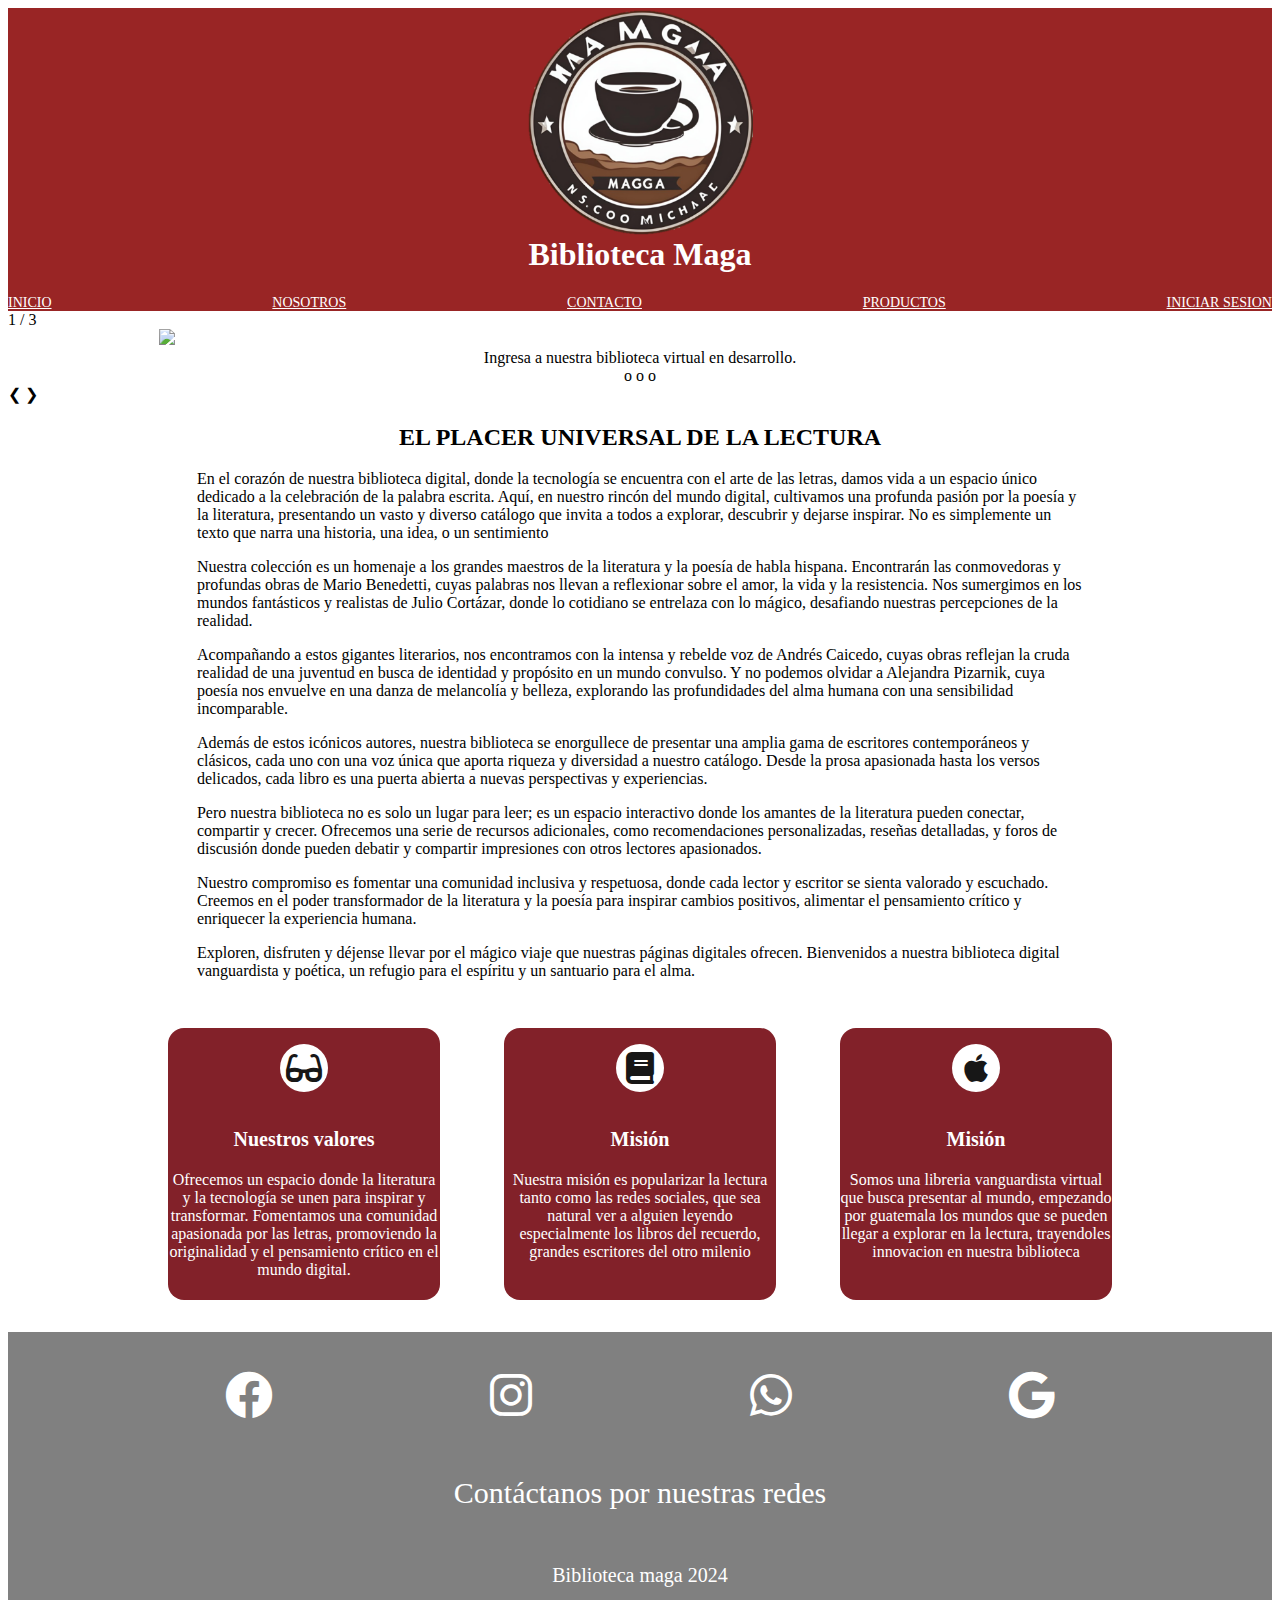
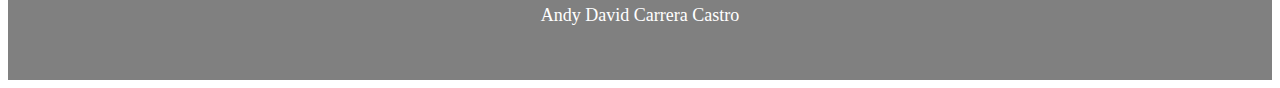
==== index.html @ 05ac1543 "Update index 1.html" ====
<!DOCTYPE html>
<html lang="en">
<head>
    <meta charset="UTF-8">
    <meta name="viewport" content="width=device-width, initial-scale=1.0">
    <link rel="stylesheet" href="https://cdnjs.cloudflare.com/ajax/libs/font-awesome/6.0.0-beta3/css/all.min.css">
    <link rel="styleshet" href="style.css"/>  
    <title>Proyecto int a los sistemas</title>
</head>
<body>
  <div class="contene"  style="text-align: center; background-color: #992525 ;">
  <div class="head">
    <img src="imges/maga logo.png" alt="logotipo de la libreria" style="width: 6cm; align-items: center; margin-top: 0%; margin-bottom: -2%;">
    <h1 style="text-align: center; color: #fff;"> Biblioteca Maga</h1>
  </div>
 <div class="head">   
    <div class="logo">
      <a href="#"></a>   
    </div>  

      <nav class="navbar" style="justify-content: space-between; display: flex;"> 
           <a href="#" style="font-size: 14px; color: #fff;">INICIO</a>
           <a href="#" style="font-size: 14px; color: #fff;">NOSOTROS</a>    
           <a href="#" style="font-size: 14px; color: #fff;">CONTACTO</a>
           <a href="#" style="font-size: 14px; color: #fff;">PRODUCTOS</a>
           <a href="page1.html" style="font-size: 14px; color: #fff;">INICIAR SESION</a>
      </nav>
    </div>    
  </div>  
    <!-- Slideshow container -->
    <div class="slideshow-container">

      <!-- Full-width images with number and caption text -->
      <div class="mySlides fade">
        <div class="numbertext">1 / 3</div>
        <a href="###">
        <img src="imges/imagen1.png" style="align-items:center; width: 28cm; margin-left: 4cm; margin-right: 4cm;">
        </a>
        <div class="text" style="text-align: center;">Ingresa a nuestra biblioteca virtual en desarrollo.</div> 
      </div>
    
      <div class="mySlides fade">
        <div class="numbertext">2 / 3</div>
        <a href="##">
        <img src="imges/imagen2.png" style="align-items:center; width: 28cm; margin-left: 4cm; margin-right: 4cm;">
        </a>
        <div class="text" style="text-align: center;">¡Crea una cuenta e inscríbete!</div> 
      </div>
    
      <div class="mySlides fade">
        <div class="numbertext">3 / 3</div>
        <a href="####">
        <img src="imges/imagen3.png" style="align-items:center; width: 28cm; margin-left: 4cm; margin-right: 4cm; flex-wrap: wrap;">
        </a>
        <div class="text" style="text-align: center;">Personajes que inspiran vida y tristeza</div>
      </div>
    </div>
  
    <!-- los puntos/circulos -->
    <div style="text-align:center">
      <span class="dot" onclick="currentSlide(1)">o</span>
      <span class="dot" onclick="currentSlide(2)">o</span>
      <span class="dot" onclick="currentSlide(3)">o</span>
    </div>
  
    
      <!-- botones previo y siguiente -->
    <div>
      <a class="prev" onclick="plusSlides(-1)" style="cursor: pointer;">&#10094;</a>
      <a class="next" onclick="plusSlides(1)" style="cursor: pointer;">&#10095;</a>
    </div>



  <header class="content header">

      <h2 class="title" style="text-align: center;"> EL PLACER UNIVERSAL DE LA LECTURA </h2>
  </header>
      <p style=" margin-left: 5cm; margin-right: 5cm;"> 
        En el corazón de nuestra biblioteca digital,
         donde la tecnología se encuentra con el arte 
         de las letras, damos vida a un espacio único
          dedicado a la celebración de la palabra escrita.
           Aquí, en nuestro rincón del mundo digital, 
           cultivamos una profunda pasión por la poesía
            y la literatura, presentando un vasto y diverso
             catálogo que invita a todos a explorar, descubrir y dejarse inspirar. 
               No es simplemente un texto que narra una historia, una idea, o un sentimiento
      </p>
      <p style=" margin-left: 5cm; margin-right: 5cm;">Nuestra colección es un homenaje a los grandes maestros de la literatura y la poesía de habla hispana.
         Encontrarán las conmovedoras y profundas obras de Mario Benedetti, cuyas palabras nos llevan a reflexionar 
         sobre el amor, la vida y la resistencia. Nos sumergimos en los mundos fantásticos y realistas de Julio Cortázar,
          donde lo cotidiano se entrelaza con lo mágico, desafiando nuestras percepciones de la realidad.
      </p style=" margin-left: 5cm; margin-right: 5cm;">

       <p style=" margin-left: 5cm; margin-right: 5cm;">Acompañando a estos gigantes literarios, nos encontramos con la intensa y rebelde voz de Andrés Caicedo, 
        cuyas obras reflejan la cruda realidad de una juventud en busca de identidad y propósito en un mundo convulso.
         Y no podemos olvidar a Alejandra Pizarnik, cuya poesía nos envuelve en una danza de melancolía y belleza, 
         explorando las profundidades del alma humana con una sensibilidad incomparable.
      </p style=" margin-left: 5cm; margin-right: 5cm;">

      <p style=" margin-left: 5cm; margin-right: 5cm;">Además de estos icónicos autores, nuestra biblioteca se enorgullece de presentar una amplia gama de escritores
         contemporáneos y clásicos, cada uno con una voz única que aporta riqueza y diversidad a nuestro catálogo.
          Desde la prosa apasionada hasta los versos delicados, cada libro es una puerta abierta a nuevas perspectivas 
          y experiencias.</p>

        <p style=" margin-left: 5cm; margin-right: 5cm;">Pero nuestra biblioteca no es solo un lugar para leer; es un espacio interactivo donde los amantes de la 
          literatura pueden conectar, compartir y crecer. Ofrecemos una serie de recursos adicionales,
           como recomendaciones personalizadas, reseñas detalladas, y foros de discusión donde pueden debatir
            y compartir impresiones con otros lectores apasionados.</p>

        <p style=" margin-left: 5cm; margin-right: 5cm;">Nuestro compromiso es fomentar una comunidad inclusiva y respetuosa,
           donde cada lector y escritor se sienta valorado y escuchado.
           Creemos en el poder transformador de la literatura y la poesía para inspirar cambios positivos,
            alimentar el pensamiento crítico y enriquecer la experiencia humana.</p>

        <p style=" margin-left: 5cm; margin-right: 5cm;">Exploren, disfruten y déjense llevar por el mágico viaje que nuestras páginas digitales ofrecen. Bienvenidos
           a nuestra biblioteca digital vanguardista y poética, un refugio para el espíritu y un santuario para el alma.</p>
      <div class="box-containner" style="display: flex; justify-content: center; flex-wrap: wrap; ">

        <div class=box style="height: 17rem; width: 17rem; background-color: #822129; text-align: center; border-radius: 1rem; box-shadow: 0, 3rem 5 rem rgba(0, 0, 0, .5); margin: 2rem;">
          <i class="fa-solid fa-glasses" style="    height: 3rem;
          width: 3rem;
          line-height: 3rem;
          text-align: center;
          border-radius: 50%;
          color: #171717;
          background: #fff;
          font-size: 2rem;
          margin: 1rem;"></i>
          <h3 style="font-size: 20px; color: #fff;">Nuestros valores</h3>
          <p style="color: #fff; text-justify:distribute">
             Ofrecemos un espacio donde la literatura y la tecnología se unen para inspirar y transformar.
              Fomentamos una comunidad apasionada por las letras, 
              promoviendo la originalidad y el pensamiento crítico en el mundo digital.</p>
        </div>

        <div class=box style="height: 17rem; width: 17rem; background-color: #822129; text-align: center; border-radius: 1rem; box-shadow: 0, 3rem 5 rem rgba(0, 0, 0, .5); margin: 2rem;">
          <i class="fa-solid fa-book" style="    height: 3rem;
          width: 3rem;
          line-height: 3rem;
          text-align: center;
          border-radius: 50%;
          color: #171717;
          background: #fff;
          font-size: 2rem;
          margin: 1rem;"></i>
          <h3 style="font-size: 20px; color: #fff;">Misión</h3>
          <p style="color: #fff;">Nuestra misión es popularizar la lectura tanto como las redes sociales, que sea natural ver a alguien leyendo especialmente los libros del recuerdo, grandes escritores del otro milenio</p>
        </div>

        <div class=box style="height: 17rem; width: 17rem; background-color: #822129; text-align: center; border-radius: 1rem; box-shadow: 0, 3rem 5 rem rgba(0, 0, 0, .5); margin: 2rem;">
          <i class="fab fa-apple" style="    height: 3rem;
          width: 3rem;
          line-height: 3rem;
          text-align: center;
          border-radius: 50%;
          color: #171717;
          background: #fff;
          font-size: 2rem;
          margin: 1rem;"></i>
          <h3 style="font-size: 20px; color: #fff;">Misión</h3>
          <p style="color: #fff;">Somos una libreria vanguardista virtual que busca presentar al mundo, empezando por guatemala los mundos que se pueden llegar a explorar en la lectura, trayendoles innovacion en nuestra biblioteca</p>
        </div>

      </div>



    <div style="background-color: gray;"> 
      <br><br>
      <div style="text-align: center; color: #fff; background-color: gray; justify-content: space-between; flex-wrap:  wrap; display: flex; align-items: center;"> <br><br><br>
        <i class="fa-brands fa-facebook" style="font-size: 3rem;"></i> 
        <i class="fa-brands fa-instagram" style="font-size: 3rem;"></i>
        <i class="fa-brands fa-whatsapp" style="font-size: 3rem;"></i>
        <i class="fa-brands fa-google" style="font-size: 3rem;"></i> <br> <br>

      </div><br><br><br>
      <div  style="color: #fff; background-color: gray; justify-content: space-between;">
       <div style="font-size: 30px; text-align: center;">Contáctanos por nuestras redes </div> <br><br><br>
       <div style="font-size: 20px; text-align: center;">Biblioteca maga 2024</div><br>
       <div style="font-size: 18px; text-align: center;">Andy David Carrera Castro</div> <br><br><br>
      </div>
    </div>



<script src="scripts.js"></script>   
</body>
</html>
---- style.css ----
*{
margin: 0;
padding: 0;
border: 0;
font-size: 100%;
vertical-align: baseline;

}

body{
    text-align: center;
}


.head {

    display: flex;
    justify-content: space-between;
    background-color: #eb3446;
}

.miviele a{

    display: flex;
    align-items: center;
    justify-content: space-between;
    height: 63px;
    background-color: aquamarine;

}
.box-container .box i {

    height: 3rem;
    width: 3rem;
    line-height: 3rem;
    text-align: center;
    border-radius: 50%;
    color: #fff;
    background: #9c27b0;
    font-size: 2rem;
    margin: 1rem;


}
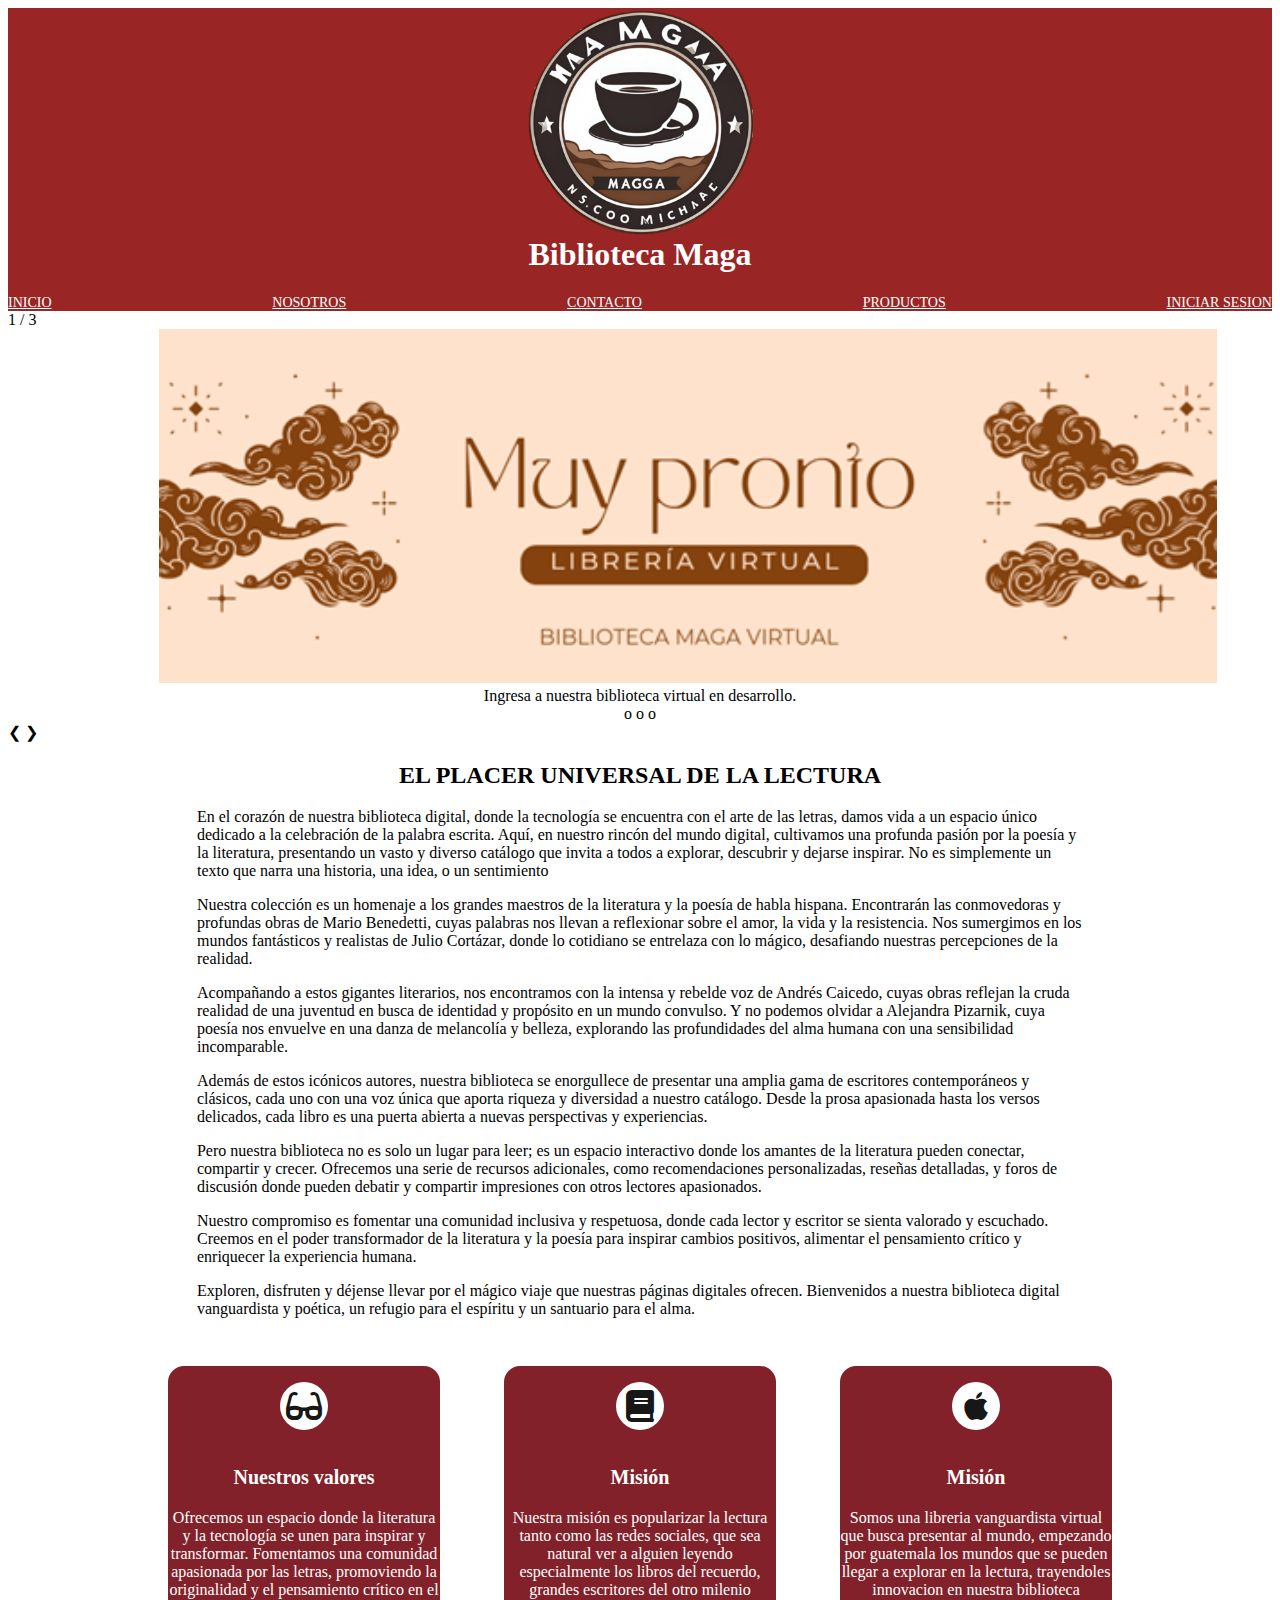
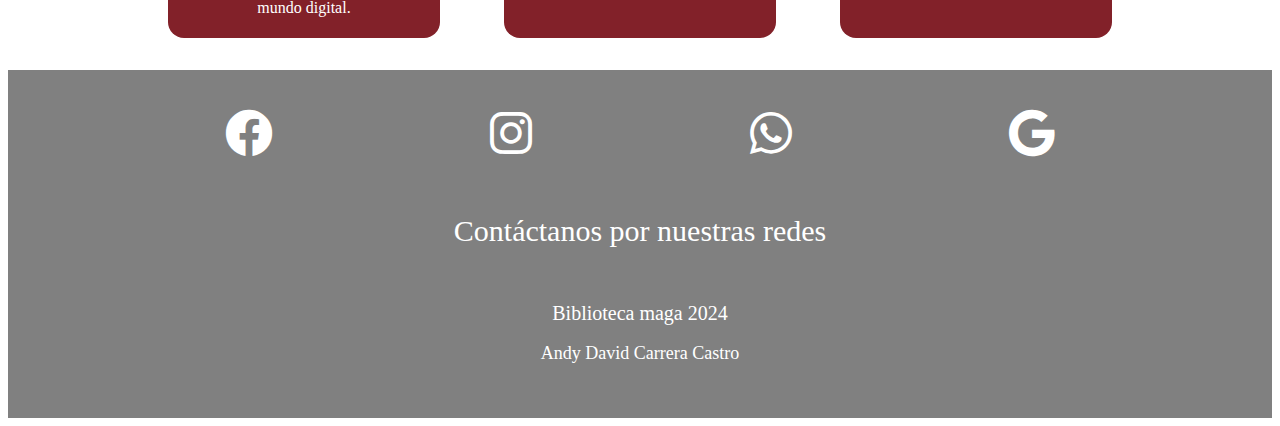
==== commit 36f37b8b: "Update index.html" ====
--- a/index.html
+++ b/index.html
@@ -23,7 +23,7 @@
            <a href="#" style="font-size: 14px; color: #fff;">NOSOTROS</a>    
            <a href="#" style="font-size: 14px; color: #fff;">CONTACTO</a>
            <a href="#" style="font-size: 14px; color: #fff;">PRODUCTOS</a>
-           <a href="page1.html" style="font-size: 14px; color: #fff;">INICIAR SESION</a>
+           <a href="formulario pe causa/page1.html" style="font-size: 14px; color: #fff;">INICIAR SESION</a>
       </nav>
     </div>    
   </div>  
@@ -34,7 +34,7 @@
       <div class="mySlides fade">
         <div class="numbertext">1 / 3</div>
         <a href="###">
-        <img src="imges/imagen1.png" style="align-items:center; width: 28cm; margin-left: 4cm; margin-right: 4cm;">
+        <img src="imges/Imagen1.png" style="align-items:center; width: 28cm; margin-left: 4cm; margin-right: 4cm;">
         </a>
         <div class="text" style="text-align: center;">Ingresa a nuestra biblioteca virtual en desarrollo.</div> 
       </div>
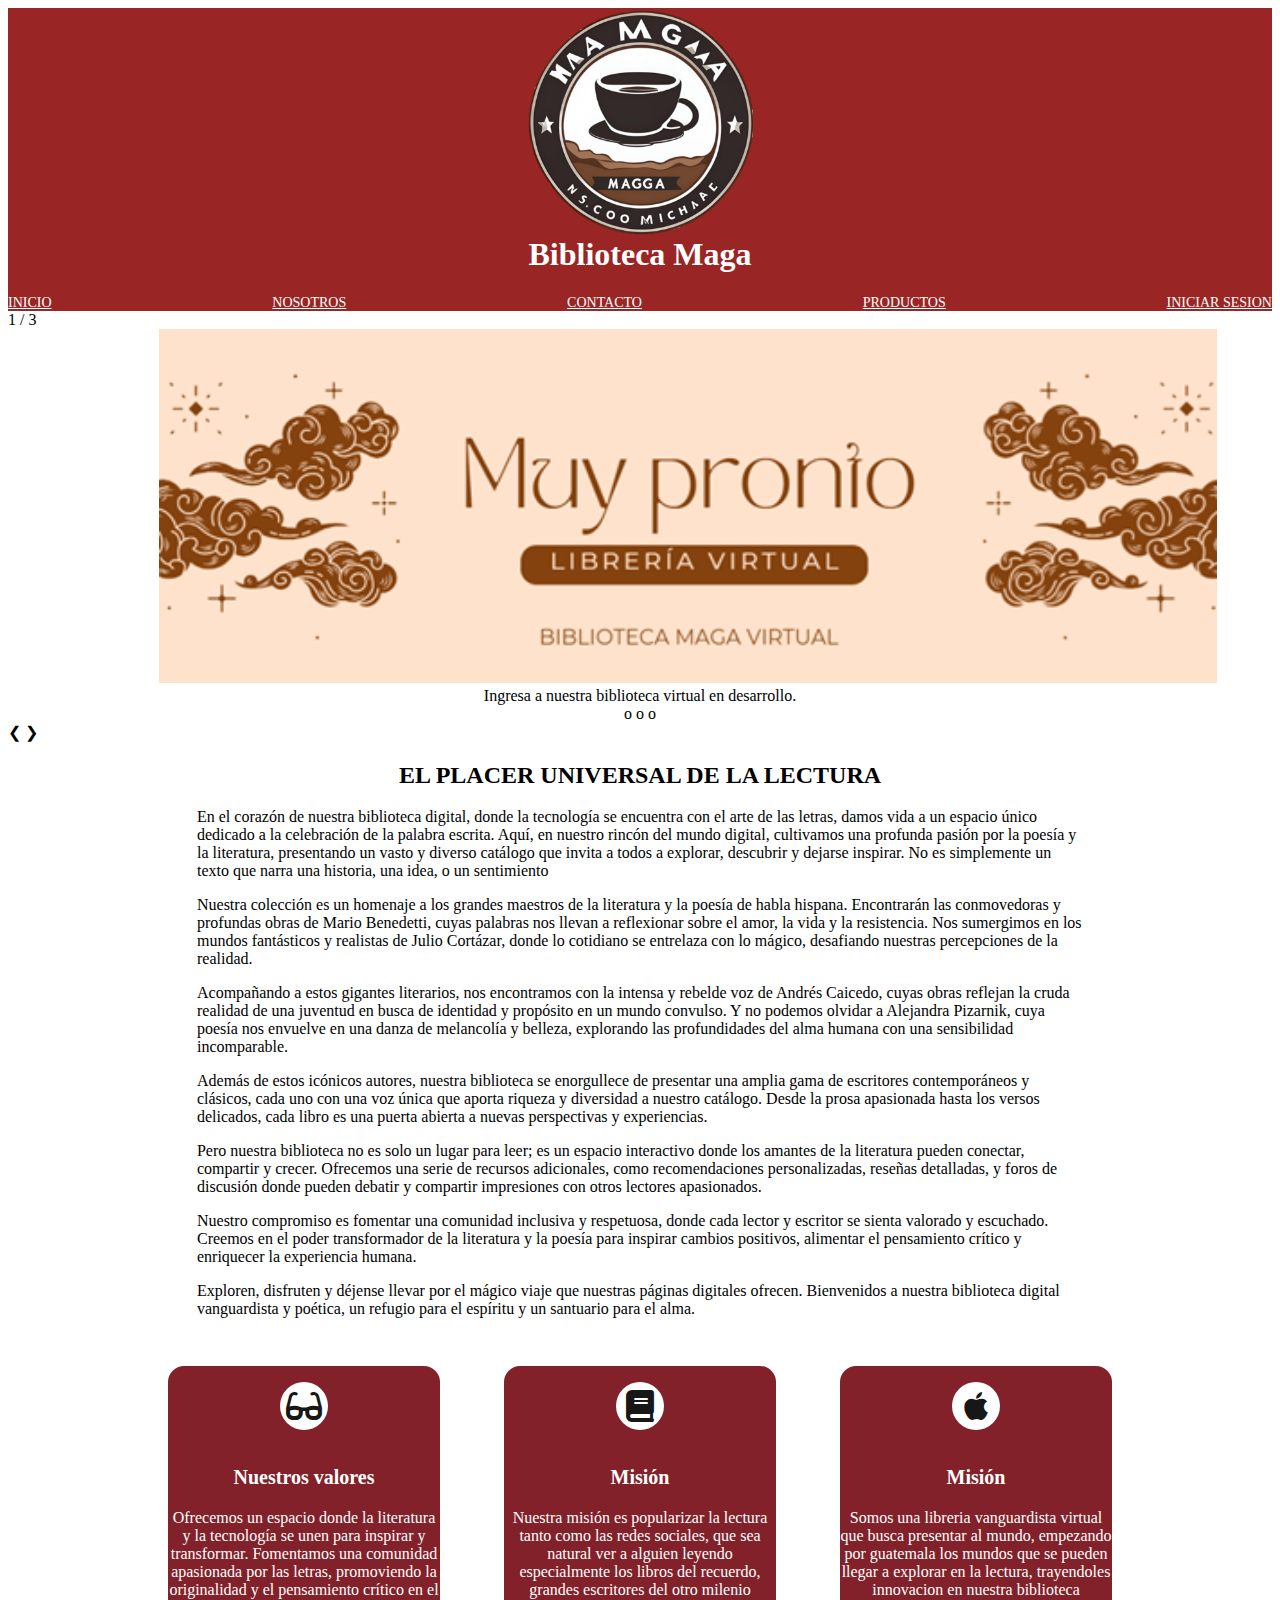
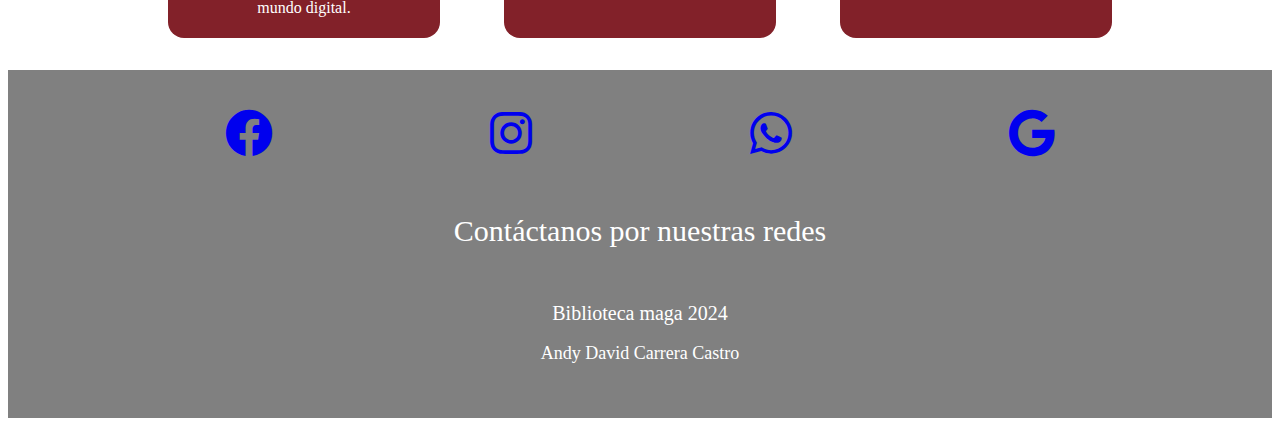
==== commit 9a4e936d: "Update index.html" ====
--- a/index.html
+++ b/index.html
@@ -42,7 +42,7 @@
       <div class="mySlides fade">
         <div class="numbertext">2 / 3</div>
         <a href="##">
-        <img src="imges/imagen2.png" style="align-items:center; width: 28cm; margin-left: 4cm; margin-right: 4cm;">
+        <img src="imges/Imagen2.png" style="align-items:center; width: 28cm; margin-left: 4cm; margin-right: 4cm;">
         </a>
         <div class="text" style="text-align: center;">¡Crea una cuenta e inscríbete!</div> 
       </div>
@@ -50,7 +50,7 @@
       <div class="mySlides fade">
         <div class="numbertext">3 / 3</div>
         <a href="####">
-        <img src="imges/imagen3.png" style="align-items:center; width: 28cm; margin-left: 4cm; margin-right: 4cm; flex-wrap: wrap;">
+        <img src="imges/Imagen3.png" style="align-items:center; width: 28cm; margin-left: 4cm; margin-right: 4cm; flex-wrap: wrap;">
         </a>
         <div class="text" style="text-align: center;">Personajes que inspiran vida y tristeza</div>
       </div>
@@ -170,10 +170,10 @@
     <div style="background-color: gray;"> 
       <br><br>
       <div style="text-align: center; color: #fff; background-color: gray; justify-content: space-between; flex-wrap:  wrap; display: flex; align-items: center;"> <br><br><br>
-        <i class="fa-brands fa-facebook" style="font-size: 3rem;"></i> 
-        <i class="fa-brands fa-instagram" style="font-size: 3rem;"></i>
-        <i class="fa-brands fa-whatsapp" style="font-size: 3rem;"></i>
-        <i class="fa-brands fa-google" style="font-size: 3rem;"></i> <br> <br>
+        <a href="https://www.facebook.com/andydavid.carreracastro/"><i class="fa-brands fa-facebook" style="font-size: 3rem;"></i></a>
+        <a href="https://www.instagram.com/l_andy_d/"><i class="fa-brands fa-instagram" style="font-size: 3rem;"></i></a>
+        <a href="https://wa.me/qr/ZX2D7XF7RKITD1"><i class="fa-brands fa-whatsapp" style="font-size: 3rem;"></i></a>
+        <a href="https://mail.google.com/mail/?view=cm&fs=1&to=magaBibliotecavitual@gmail.com"><i class="fa-brands fa-google" style="font-size: 3rem;"></a></i> <br> <br>
 
       </div><br><br><br>
       <div  style="color: #fff; background-color: gray; justify-content: space-between;">
